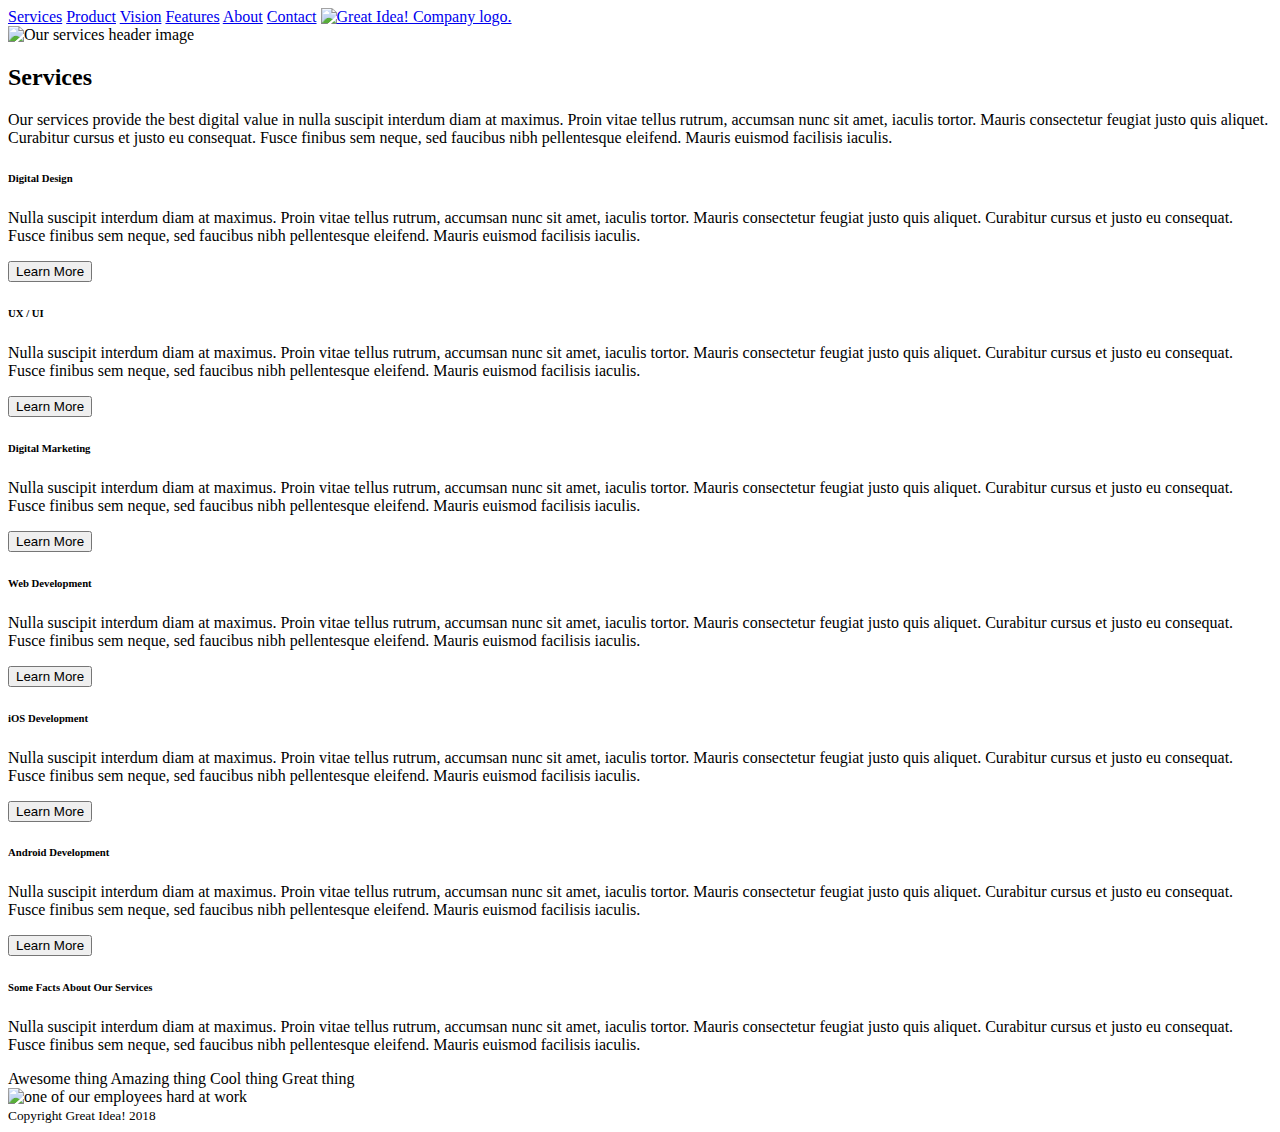
==== great-idea/services.html @ ae1b8aaf "semantics on services.html" ====
<!doctype html>

<html lang="en">
<head>
  <meta charset="utf-8">

  <title>Great Idea! - Services</title>

  <link href="https://fonts.googleapis.com/css?family=Bangers|Titillium+Web" rel="stylesheet">
  <link rel="stylesheet" href="css/index.css">

  <!--[if lt IE 9]>
    <script src="https://cdnjs.cloudflare.com/ajax/libs/html5shiv/3.7.3/html5shiv.js"></script>
  <![endif]-->
</head>

<body>


<nav>
  <a href="services.html">Services</a>
  <a href="#">Product</a>
  <a href="#">Vision</a>
  <a href="#">Features</a>
  <a href="#">About</a>
  <a href="#">Contact</a>

  <a href="index.html"><img class="logo" src="img/logo.png" alt="Great Idea! Company logo."></a>
</nav>


<img class="services-header-img" src="img/services-header.jpg" alt="Our services header image">


<section class="one">
  <h2>Services</h2>

  <p>  Our services provide the best digital value in nulla suscipit interdum diam at maximus. Proin vitae tellus rutrum, accumsan nunc sit amet, iaculis tortor. Mauris consectetur feugiat justo quis aliquet. Curabitur cursus et justo eu consequat. Fusce finibus sem neque, sed faucibus nibh pellentesque eleifend. Mauris euismod facilisis iaculis.
  </p>
</section>


<section class="two">
  <h6>Digital Design</h6>

  <p>Nulla suscipit interdum diam at maximus. Proin vitae tellus rutrum, accumsan nunc sit amet, iaculis tortor. Mauris consectetur feugiat justo quis aliquet. Curabitur cursus et justo eu consequat. Fusce finibus sem neque, sed faucibus nibh pellentesque
    eleifend. Mauris euismod facilisis iaculis.</p>
  
  <button>Learn More</button>
  
  
  
  <h6>UX / UI</h6>
  
  <p>Nulla suscipit interdum diam at maximus. Proin vitae tellus rutrum, accumsan nunc sit amet, iaculis tortor. Mauris consectetur feugiat justo quis aliquet. Curabitur cursus et justo eu consequat. Fusce finibus sem neque, sed faucibus nibh pellentesque
  eleifend. Mauris euismod facilisis iaculis.</p>
  
  <button>Learn More</button>
  
  
  
  <h6>Digital Marketing</h6>
  
  <p>Nulla suscipit interdum diam at maximus. Proin vitae tellus rutrum, accumsan nunc sit amet, iaculis tortor. Mauris consectetur feugiat justo quis aliquet. Curabitur cursus et justo eu consequat. Fusce finibus sem neque, sed faucibus nibh pellentesque
  eleifend. Mauris euismod facilisis iaculis.</p>
  
  <button>Learn More</button>
  
  
  
  <h6>Web Development</h6>
  
  <p>Nulla suscipit interdum diam at maximus. Proin vitae tellus rutrum, accumsan nunc sit amet, iaculis tortor. Mauris consectetur feugiat justo quis aliquet. Curabitur cursus et justo eu consequat. Fusce finibus sem neque, sed faucibus nibh pellentesque
  eleifend. Mauris euismod facilisis iaculis.</p>
  
  <button>Learn More</button>
  
  
  
  <h6>iOS Development</h6>
  
  <p>Nulla suscipit interdum diam at maximus. Proin vitae tellus rutrum, accumsan nunc sit amet, iaculis tortor. Mauris consectetur feugiat justo quis aliquet. Curabitur cursus et justo eu consequat. Fusce finibus sem neque, sed faucibus nibh pellentesque
  eleifend. Mauris euismod facilisis iaculis.</p>
  
  <button>Learn More</button>
  
  
  
  <h6>Android Development</h6>
  
  <p>Nulla suscipit interdum diam at maximus. Proin vitae tellus rutrum, accumsan nunc sit amet, iaculis tortor. Mauris consectetur feugiat justo quis aliquet. Curabitur cursus et justo eu consequat. Fusce finibus sem neque, sed faucibus nibh pellentesque
  eleifend. Mauris euismod facilisis iaculis.</p>
  
  <button>Learn More</button>
</section>


<section class="three">
  <h6>Some Facts About Our Services</h6>

  <p>Nulla suscipit interdum diam at maximus. Proin vitae tellus rutrum, accumsan nunc sit amet, iaculis tortor. Mauris consectetur feugiat justo quis aliquet. Curabitur cursus et justo eu consequat. Fusce finibus sem neque, sed faucibus nibh pellentesque
    eleifend. Mauris euismod facilisis iaculis.</p>
  
  <li> 
    Awesome thing
    Amazing thing
    Cool thing
    Great thing
  </li>
 
  
  <img class="services-info-img" src="img/services-info.png" alt="one of our employees hard at work">
  
</section>

<footer>
  
  <small>Copyright Great Idea! 2018</small>

</footer>


</body>

</html>
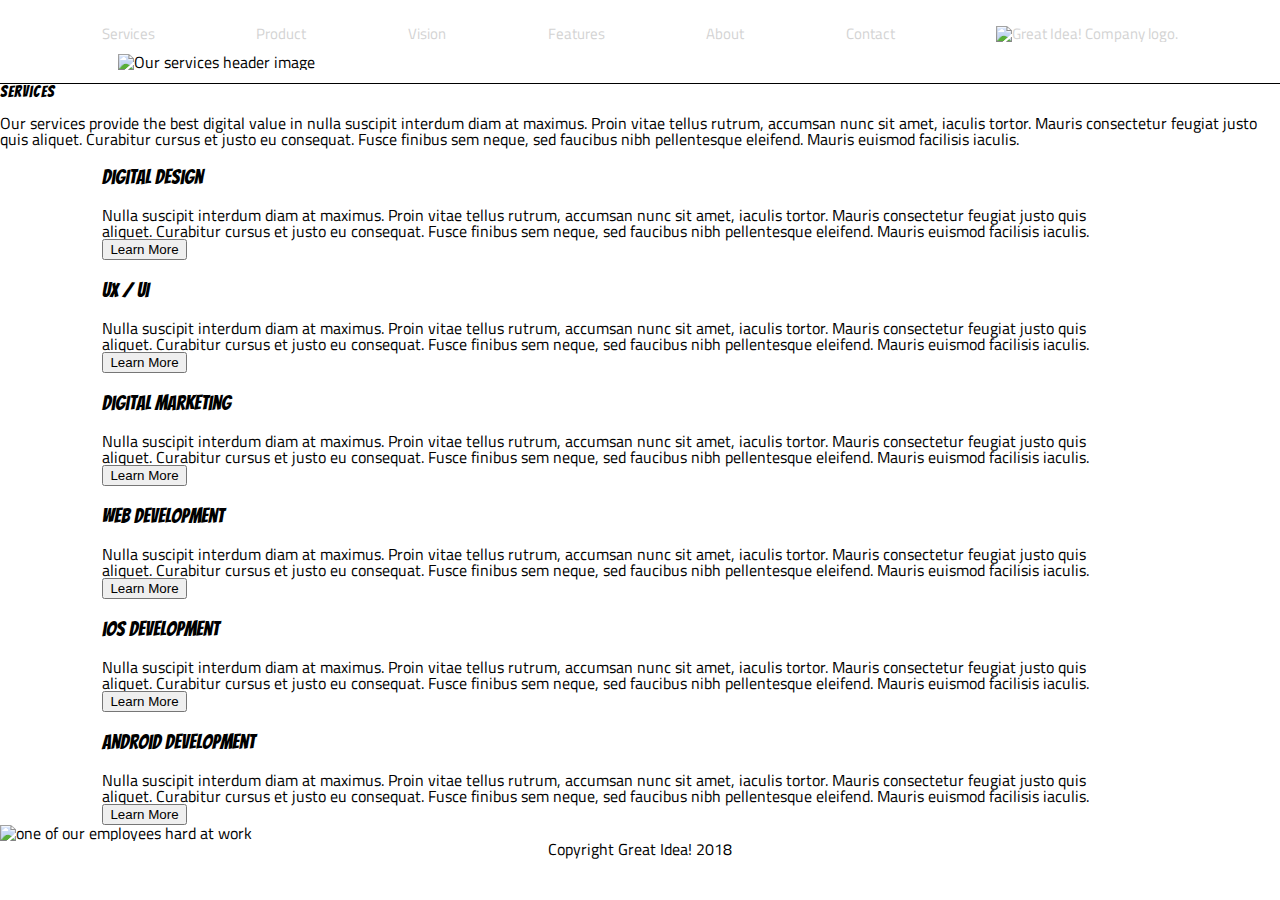
==== commit 4c87e10f: "finished the styling on similar features--image, nav a's--still do footer" ====
--- a/great-idea/services.html
+++ b/great-idea/services.html
@@ -16,7 +16,7 @@
 
 <body>
 
-
+<!--NAVIGATION-->
 <nav>
   <a href="services.html">Services</a>
   <a href="#">Product</a>
@@ -28,98 +28,113 @@
   <a href="index.html"><img class="logo" src="img/logo.png" alt="Great Idea! Company logo."></a>
 </nav>
 
-
-<img class="services-header-img" src="img/services-header.jpg" alt="Our services header image">
+<div class="image">
+  <img class="services-header-img" src="img/services-header.jpg" alt="Our services header image">
+</div>
 
 
-<section class="one">
+<!--SECTION ONE INTRO-->
+<section class="s one">
   <h2>Services</h2>
 
   <p>  Our services provide the best digital value in nulla suscipit interdum diam at maximus. Proin vitae tellus rutrum, accumsan nunc sit amet, iaculis tortor. Mauris consectetur feugiat justo quis aliquet. Curabitur cursus et justo eu consequat. Fusce finibus sem neque, sed faucibus nibh pellentesque eleifend. Mauris euismod facilisis iaculis.
   </p>
 </section>
 
+<!--SECTION TWO BOXES-->
+<section class="s two">
+  <div>  
+    <h6>Digital Design</h6>
 
-<section class="two">
-  <h6>Digital Design</h6>
-
-  <p>Nulla suscipit interdum diam at maximus. Proin vitae tellus rutrum, accumsan nunc sit amet, iaculis tortor. Mauris consectetur feugiat justo quis aliquet. Curabitur cursus et justo eu consequat. Fusce finibus sem neque, sed faucibus nibh pellentesque
+    <p>Nulla suscipit interdum diam at maximus. Proin vitae tellus rutrum, accumsan nunc sit amet, iaculis tortor. Mauris consectetur feugiat justo quis aliquet. Curabitur cursus et justo eu consequat. Fusce finibus sem neque, sed faucibus nibh pellentesque
     eleifend. Mauris euismod facilisis iaculis.</p>
   
-  <button>Learn More</button>
+    <button>Learn More</button>
+  </div>
+  
+  
+  <div>  
+    <h6>UX / UI</h6>
+  
+    <p>Nulla suscipit interdum diam at maximus. Proin vitae tellus rutrum, accumsan nunc sit amet, iaculis tortor. Mauris consectetur feugiat justo quis aliquet. Curabitur cursus et justo eu consequat. Fusce finibus sem neque, sed faucibus nibh pellentesque
+    eleifend. Mauris euismod facilisis iaculis.</p>
+    
+    <button>Learn More</button>
+  </div>
+  
+  
+  <div>  
+    <h6>Digital Marketing</h6>
+  
+    <p>Nulla suscipit interdum diam at maximus. Proin vitae tellus rutrum, accumsan nunc sit amet, iaculis tortor. Mauris consectetur feugiat justo quis aliquet. Curabitur cursus et justo eu consequat. Fusce finibus sem neque, sed faucibus nibh pellentesque
+    eleifend. Mauris euismod facilisis iaculis.</p>
+    
+    <button>Learn More</button>
+  </div>
   
   
   
-  <h6>UX / UI</h6>
+  <div>  
+    <h6>Web Development</h6>
   
-  <p>Nulla suscipit interdum diam at maximus. Proin vitae tellus rutrum, accumsan nunc sit amet, iaculis tortor. Mauris consectetur feugiat justo quis aliquet. Curabitur cursus et justo eu consequat. Fusce finibus sem neque, sed faucibus nibh pellentesque
+    <p>Nulla suscipit interdum diam at maximus. Proin vitae tellus rutrum, accumsan nunc sit amet, iaculis tortor. Mauris consectetur feugiat justo quis aliquet. Curabitur cursus et justo eu consequat. Fusce finibus sem neque, sed faucibus nibh pellentesque
   eleifend. Mauris euismod facilisis iaculis.</p>
   
-  <button>Learn More</button>
+    <button>Learn More</button>
+  </div>
   
   
+  <div> 
+    <h6>iOS Development</h6>
   
-  <h6>Digital Marketing</h6>
-  
-  <p>Nulla suscipit interdum diam at maximus. Proin vitae tellus rutrum, accumsan nunc sit amet, iaculis tortor. Mauris consectetur feugiat justo quis aliquet. Curabitur cursus et justo eu consequat. Fusce finibus sem neque, sed faucibus nibh pellentesque
-  eleifend. Mauris euismod facilisis iaculis.</p>
-  
-  <button>Learn More</button>
+    <p>Nulla suscipit interdum diam at maximus. Proin vitae tellus rutrum, accumsan nunc sit amet, iaculis tortor. Mauris consectetur feugiat justo quis aliquet. Curabitur cursus et justo eu consequat. Fusce finibus sem neque, sed faucibus nibh pellentesque
+    eleifend. Mauris euismod facilisis iaculis.</p>
+    
+    <button>Learn More</button>
+  </div>
   
   
+  <div>  
+    <h6>Android Development</h6>
   
-  <h6>Web Development</h6>
-  
-  <p>Nulla suscipit interdum diam at maximus. Proin vitae tellus rutrum, accumsan nunc sit amet, iaculis tortor. Mauris consectetur feugiat justo quis aliquet. Curabitur cursus et justo eu consequat. Fusce finibus sem neque, sed faucibus nibh pellentesque
-  eleifend. Mauris euismod facilisis iaculis.</p>
-  
-  <button>Learn More</button>
-  
-  
-  
-  <h6>iOS Development</h6>
-  
-  <p>Nulla suscipit interdum diam at maximus. Proin vitae tellus rutrum, accumsan nunc sit amet, iaculis tortor. Mauris consectetur feugiat justo quis aliquet. Curabitur cursus et justo eu consequat. Fusce finibus sem neque, sed faucibus nibh pellentesque
-  eleifend. Mauris euismod facilisis iaculis.</p>
-  
-  <button>Learn More</button>
-  
-  
-  
-  <h6>Android Development</h6>
-  
-  <p>Nulla suscipit interdum diam at maximus. Proin vitae tellus rutrum, accumsan nunc sit amet, iaculis tortor. Mauris consectetur feugiat justo quis aliquet. Curabitur cursus et justo eu consequat. Fusce finibus sem neque, sed faucibus nibh pellentesque
-  eleifend. Mauris euismod facilisis iaculis.</p>
-  
-  <button>Learn More</button>
+    <p>Nulla suscipit interdum diam at maximus. Proin vitae tellus rutrum, accumsan nunc sit amet, iaculis tortor. Mauris consectetur feugiat justo quis aliquet. Curabitur cursus et justo eu consequat. Fusce finibus sem neque, sed faucibus nibh pellentesque
+    eleifend. Mauris euismod facilisis iaculis.</p>
+    
+    <button>Learn More</button>
+  </div>
 </section>
 
+<!--SECTION THREE FACTS-->
+<section class="s three">
+  
+  <div class="left-side">  
+    <h6>Some Facts About Our Services</h6>
 
-<section class="three">
-  <h6>Some Facts About Our Services</h6>
+    <p>Nulla suscipit interdum diam at maximus. Proin vitae tellus rutrum, accumsan nunc sit amet, iaculis tortor. Mauris consectetur feugiat justo quis aliquet. Curabitur cursus et justo eu consequat. Fusce finibus sem neque, sed faucibus nibh pellentesque
+    eleifend. Mauris euismod facilisis iaculis.</p>
 
-  <p>Nulla suscipit interdum diam at maximus. Proin vitae tellus rutrum, accumsan nunc sit amet, iaculis tortor. Mauris consectetur feugiat justo quis aliquet. Curabitur cursus et justo eu consequat. Fusce finibus sem neque, sed faucibus nibh pellentesque
-    eleifend. Mauris euismod facilisis iaculis.</p>
-  
-  <li> 
+    <li> 
     Awesome thing
     Amazing thing
     Cool thing
     Great thing
-  </li>
+    </li>
+  </div>
  
-  
-  <img class="services-info-img" src="img/services-info.png" alt="one of our employees hard at work">
+  <div class="right-side">
+    <img class="services-info-img" src="img/services-info.png" alt="one of our employees hard at work">
+  </div>
   
 </section>
 
-<footer>
+<!--FOOTER SECTION-->
+    <footer>
   
-  <small>Copyright Great Idea! 2018</small>
+      <small>Copyright Great Idea! 2018</small>
 
-</footer>
+    </footer>
 
 
-</body>
+  </body>
 
 </html>--- a/great-idea/css/index.css
+++ b/great-idea/css/index.css
@@ -0,0 +1,236 @@
+/* http://meyerweb.com/eric/tools/css/reset/ 
+   v2.0 | 20110126
+   License: none (public domain)
+*/
+
+html, body, div, span, applet, object, iframe,
+h1, h2, h3, h4, h5, h6, p, blockquote, pre,
+a, abbr, acronym, address, big, cite, code,
+del, dfn, em, img, ins, kbd, q, s, samp,
+small, strike, strong, sub, sup, tt, var,
+b, u, i, center,
+dl, dt, dd, ol, ul, li,
+fieldset, form, label, legend,
+table, caption, tbody, tfoot, thead, tr, th, td,
+article, aside, canvas, details, embed, 
+figure, figcaption, footer, header, hgroup, 
+menu, nav, output, ruby, section, summary,
+time, mark, audio, video {
+	margin: 0;
+	padding: 0;
+	border: 0;
+	font-size: 100%;
+	font: inherit;
+	vertical-align: baseline;
+}
+/* HTML5 display-role reset for older browsers */
+article, aside, details, figcaption, figure, 
+footer, header, hgroup, menu, nav, section {
+	display: block;
+}
+body {
+	line-height: 1;
+}
+ol, ul {
+	list-style: none;
+}
+blockquote, q {
+	quotes: none;
+}
+blockquote:before, blockquote:after,
+q:before, q:after {
+	content: '';
+	content: none;
+}
+table {
+	border-collapse: collapse;
+	border-spacing: 0;
+}
+
+/* Set every element's box-sizing to border-box */
+* {
+    box-sizing: border-box;
+}
+
+html, body {
+    height: 100%;
+    font-family: 'Titillium Web', sans-serif;
+}
+
+h1, h2, h3, h4, h5 {
+    font-family: 'Bangers', cursive;
+    letter-spacing: 1px;
+    margin-bottom: 15px;
+}
+
+/* Copy and paste your work from yesterday here and start to refactor into flexbox */
+
+
+
+/*HOME PAGE CSS
+  HOME PAGE CSS
+  HOME PAGE CSS
+  HOME PAGE CSS
+  HOME PAGE CSS
+  HOME PAGE CSS*/
+
+
+/* NAGIVATION STYLES
+nav a{
+	display: ;
+	font-size: 15px;
+	color: lightgray;
+	text-decoration: unset;
+}
+nav{
+	
+	
+}
+.logo{
+	
+} */
+
+/*HEADER STYLING - H1 BUTTON IMG*/
+header{
+	width: 100%;
+	padding: 0 0 7%;	
+}
+.left-side{
+	display: none;
+	width: 40%;
+	padding: 0% 0 2%;
+}
+h1{
+	font-size: 6em;
+	text-align: center;
+	letter-spacing: 2px;
+}
+.left-side button{
+	font-size: 20px;
+	padding: 5px 25px;
+}
+.circle{
+	display: none;
+	width: 27%;
+	
+}
+/*SECTION ONE - FEATURES/ABOUT*/
+
+.one div{
+	display: ;
+	width: 49%;
+	
+}
+.one{
+	border-top: 1px solid black;
+	
+}
+h6{
+	font-family: "Bangers";
+	padding: 2% 0;
+	font-size: 20px;
+	
+}
+p{
+	font-family: "Titillium Web";
+	
+}
+
+/* IMG STYLING IN MIDDLE
+
+div .middle-img{
+	display: ;
+	width: 81em;
+	padding: 3% 0;
+} */
+
+/*SECTION TWO --3 HEADINGS STYLING*/
+
+.two div{
+	display: 
+	width: 33%;
+	
+	
+}
+.two{
+	margin: 0 14% 0% 8%;
+}
+
+/*CONTACT STYLES*/
+
+.four{
+	margin: 0 20%;
+	border-top: 1px solid black;
+	margin: 0 14% 0% 8%;
+}
+.contactMe{
+	margin: 0 0 0 0;
+}
+.info{
+	margin: 0 0 0 0:
+}
+.four p{
+	line-height: 120%;
+}
+/* FOOTER STYLING
+footer{
+	text-align: center;
+	margin-bottom: 10%;
+} */
+
+
+
+
+/*SIMILAR DESIGN CSS
+  SIMILAR DESIGN CSS
+  SIMILAR DESIGN CSS
+  SIMILAR DESIGN CSS
+  SIMILAR DESIGN CSS
+  SIMILAR DESIGN CSS*/
+
+
+
+/* NAGIVATION STYLES */
+nav a{
+	font-size: 15px;
+	color: lightgray;
+	text-decoration: unset;
+	display:flex;
+	margin: 2% 0 0;
+}
+nav{	
+	display:flex;
+	justify-content: space-evenly;
+}
+.logo{
+	display:flex;
+	align-self: flex-end; 
+}
+
+/*IMG STYLING IN MIDDLE*/
+.middle-img{
+	display:flex;
+	width: 84%;
+}
+.image{
+	display:flex;
+	justify-content: center;
+}
+.services-header-img{
+	width: 81.5%;
+	margin:1%;
+}
+/*FOOTER STYLING*/
+footer{
+	text-align: center;
+	margin-bottom: 10%;
+}
+
+
+/*SECTION PAGE CSS
+  SECTION PAGE CSS
+  SECTION PAGE CSS
+  SECTION PAGE CSS
+  SECTION PAGE CSS
+  SECTION PAGE CSS*/
+
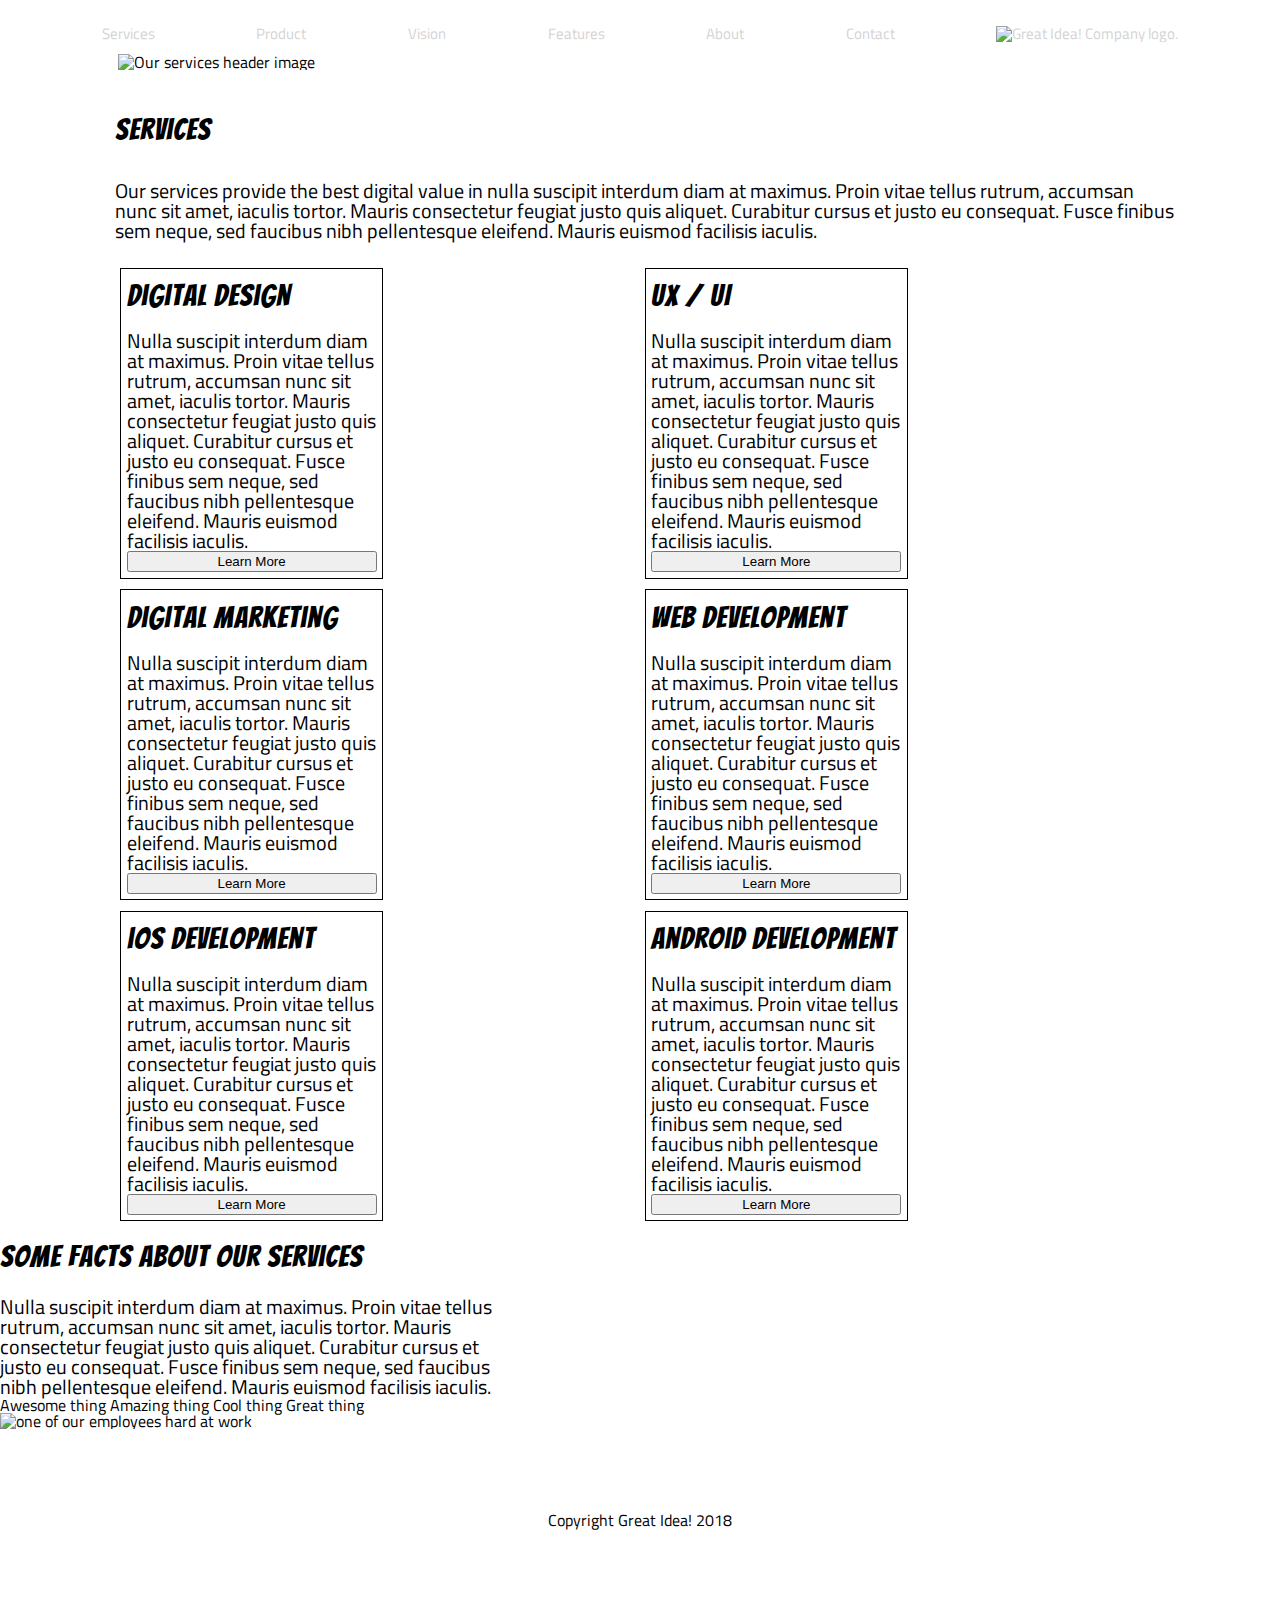
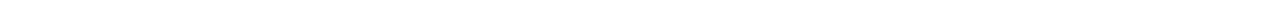
==== commit a9d4f6ec: "created sections for bottom heading portion of service.html--moving onto styling boxes" ====
--- a/great-idea/services.html
+++ b/great-idea/services.html
@@ -34,81 +34,93 @@
 
 
 <!--SECTION ONE INTRO-->
-<section class="s one">
-  <h2>Services</h2>
 
-  <p>  Our services provide the best digital value in nulla suscipit interdum diam at maximus. Proin vitae tellus rutrum, accumsan nunc sit amet, iaculis tortor. Mauris consectetur feugiat justo quis aliquet. Curabitur cursus et justo eu consequat. Fusce finibus sem neque, sed faucibus nibh pellentesque eleifend. Mauris euismod facilisis iaculis.
-  </p>
-</section>
+<div class="sec1">
+  <section class="serv1">
+    <h2>Services</h2>
+
+    <p>  Our services provide the best digital value in nulla suscipit interdum diam at maximus. Proin vitae tellus rutrum, accumsan nunc sit amet, iaculis tortor. Mauris consectetur feugiat justo quis aliquet. Curabitur cursus et justo eu consequat. Fusce finibus sem neque, sed faucibus nibh pellentesque eleifend. Mauris euismod facilisis iaculis.
+    </p>
+  </section>
+</div>
 
 <!--SECTION TWO BOXES-->
-<section class="s two">
-  <div>  
-    <h6>Digital Design</h6>
+<div class="sec2">
+    <div>  
+      <div class="box digux">
+        <h2>Digital Design</h2>
+  
+        <p>Nulla suscipit interdum diam at maximus. Proin vitae tellus rutrum, accumsan nunc sit amet, iaculis tortor. Mauris consectetur feugiat justo quis aliquet. Curabitur cursus et justo eu consequat. Fusce finibus sem neque, sed faucibus nibh pellentesque
+        eleifend. Mauris euismod facilisis iaculis.</p>
+      
+        <button>Learn More</button>
+      </div>
+    </div>
+    
+    
+    <div>  
+      <div class="box">
+        <h2>UX / UI</h2>
+    
+        <p>Nulla suscipit interdum diam at maximus. Proin vitae tellus rutrum, accumsan nunc sit amet, iaculis tortor. Mauris consectetur feugiat justo quis aliquet. Curabitur cursus et justo eu consequat. Fusce finibus sem neque, sed faucibus nibh pellentesque
+        eleifend. Mauris euismod facilisis iaculis.</p>
+      
+        <button>Learn More</button>
+      </div>
+    </div>
 
-    <p>Nulla suscipit interdum diam at maximus. Proin vitae tellus rutrum, accumsan nunc sit amet, iaculis tortor. Mauris consectetur feugiat justo quis aliquet. Curabitur cursus et justo eu consequat. Fusce finibus sem neque, sed faucibus nibh pellentesque
-    eleifend. Mauris euismod facilisis iaculis.</p>
-  
-    <button>Learn More</button>
-  </div>
-  
-  
-  <div>  
-    <h6>UX / UI</h6>
-  
-    <p>Nulla suscipit interdum diam at maximus. Proin vitae tellus rutrum, accumsan nunc sit amet, iaculis tortor. Mauris consectetur feugiat justo quis aliquet. Curabitur cursus et justo eu consequat. Fusce finibus sem neque, sed faucibus nibh pellentesque
-    eleifend. Mauris euismod facilisis iaculis.</p>
     
-    <button>Learn More</button>
-  </div>
-  
-  
-  <div>  
-    <h6>Digital Marketing</h6>
-  
-    <p>Nulla suscipit interdum diam at maximus. Proin vitae tellus rutrum, accumsan nunc sit amet, iaculis tortor. Mauris consectetur feugiat justo quis aliquet. Curabitur cursus et justo eu consequat. Fusce finibus sem neque, sed faucibus nibh pellentesque
-    eleifend. Mauris euismod facilisis iaculis.</p>
+    <div>  
+      <div class="box">
+        <h2>Digital Marketing</h2>
     
-    <button>Learn More</button>
-  </div>
-  
-  
-  
-  <div>  
-    <h6>Web Development</h6>
-  
-    <p>Nulla suscipit interdum diam at maximus. Proin vitae tellus rutrum, accumsan nunc sit amet, iaculis tortor. Mauris consectetur feugiat justo quis aliquet. Curabitur cursus et justo eu consequat. Fusce finibus sem neque, sed faucibus nibh pellentesque
-  eleifend. Mauris euismod facilisis iaculis.</p>
-  
-    <button>Learn More</button>
-  </div>
-  
-  
-  <div> 
-    <h6>iOS Development</h6>
-  
-    <p>Nulla suscipit interdum diam at maximus. Proin vitae tellus rutrum, accumsan nunc sit amet, iaculis tortor. Mauris consectetur feugiat justo quis aliquet. Curabitur cursus et justo eu consequat. Fusce finibus sem neque, sed faucibus nibh pellentesque
-    eleifend. Mauris euismod facilisis iaculis.</p>
+        <p>Nulla suscipit interdum diam at maximus. Proin vitae tellus rutrum, accumsan nunc sit amet, iaculis tortor. Mauris consectetur feugiat justo quis aliquet. Curabitur cursus et justo eu consequat. Fusce finibus sem neque, sed faucibus nibh pellentesque
+        eleifend. Mauris euismod facilisis iaculis.</p>
+        
+        <button>Learn More</button>
+      </div>
+    </div>
+      
     
-    <button>Learn More</button>
-  </div>
-  
-  
-  <div>  
-    <h6>Android Development</h6>
-  
-    <p>Nulla suscipit interdum diam at maximus. Proin vitae tellus rutrum, accumsan nunc sit amet, iaculis tortor. Mauris consectetur feugiat justo quis aliquet. Curabitur cursus et justo eu consequat. Fusce finibus sem neque, sed faucibus nibh pellentesque
-    eleifend. Mauris euismod facilisis iaculis.</p>
+    <div>  
+      <div class="box">
+        <h2>Web Development</h2>
     
-    <button>Learn More</button>
-  </div>
-</section>
+        <p>Nulla suscipit interdum diam at maximus. Proin vitae tellus rutrum, accumsan nunc sit amet, iaculis tortor. Mauris consectetur feugiat justo quis aliquet. Curabitur cursus et justo eu consequat. Fusce finibus sem neque, sed faucibus nibh pellentesque
+      eleifend. Mauris euismod facilisis iaculis.</p>
+      
+        <button>Learn More</button>
+      </div>
+    </div>
+    
+    <div> 
+      <div class="box">
+        <h2>iOS Development</h2>
+    
+        <p>Nulla suscipit interdum diam at maximus. Proin vitae tellus rutrum, accumsan nunc sit amet, iaculis tortor. Mauris consectetur feugiat justo quis aliquet. Curabitur cursus et justo eu consequat. Fusce finibus sem neque, sed faucibus nibh pellentesque
+        eleifend. Mauris euismod facilisis iaculis.</p>
+        
+        <button>Learn More</button>
+      </div>
+    </div>
+    
+    <div>  
+      <div class="box">
+        <h2>Android Development</h2>
+    
+        <p>Nulla suscipit interdum diam at maximus. Proin vitae tellus rutrum, accumsan nunc sit amet, iaculis tortor. Mauris consectetur feugiat justo quis aliquet. Curabitur cursus et justo eu consequat. Fusce finibus sem neque, sed faucibus nibh pellentesque
+        eleifend. Mauris euismod facilisis iaculis.</p>
+        
+        <button>Learn More</button>
+      </div>
+    </div>
+</div>
 
 <!--SECTION THREE FACTS-->
-<section class="s three">
+<section class="serv3">
   
-  <div class="left-side">  
-    <h6>Some Facts About Our Services</h6>
+  <div class="left-side serv">  
+    <h2>Some Facts About Our Services</h2>
 
     <p>Nulla suscipit interdum diam at maximus. Proin vitae tellus rutrum, accumsan nunc sit amet, iaculis tortor. Mauris consectetur feugiat justo quis aliquet. Curabitur cursus et justo eu consequat. Fusce finibus sem neque, sed faucibus nibh pellentesque
     eleifend. Mauris euismod facilisis iaculis.</p>
@@ -121,7 +133,7 @@
     </li>
   </div>
  
-  <div class="right-side">
+  <div class="right-side serv">
     <img class="services-info-img" src="img/services-info.png" alt="one of our employees hard at work">
   </div>
   
--- a/great-idea/css/index.css
+++ b/great-idea/css/index.css
@@ -75,65 +75,64 @@
   HOME PAGE CSS*/
 
 
-/* NAGIVATION STYLES
-nav a{
-	display: ;
-	font-size: 15px;
-	color: lightgray;
-	text-decoration: unset;
-}
-nav{
-	
-	
-}
-.logo{
-	
-} */
 
 /*HEADER STYLING - H1 BUTTON IMG*/
 header{
 	width: 100%;
-	padding: 0 0 7%;	
+	padding: 2% 0%;
+	display: flex;	
+	justify-content: space-evenly;
 }
 .left-side{
-	display: none;
+	display: flex;
 	width: 40%;
-	padding: 0% 0 2%;
+	flex-direction: column;
+	justify-content: center;	
 }
 h1{
 	font-size: 6em;
 	text-align: center;
-	letter-spacing: 2px;
+	letter-spacing: 2px;	
 }
 .left-side button{
+	border: 1px solid black;
+    width: 27%;
+    height: 10%;
+    padding: 1% 0%;
+	margin: 0 36%;
 	font-size: 20px;
-	padding: 5px 25px;
+	font-family: "Titillium Web";
 }
 .circle{
-	display: none;
-	width: 27%;
-	
+	display: flex;
+	width: 27%;	
+
 }
 /*SECTION ONE - FEATURES/ABOUT*/
 
 .one div{
-	display: ;
-	width: 49%;
-	
+	display: flex;
+	width: 30%;
+	flex-direction: column;
 }
 .one{
 	border-top: 1px solid black;
-	
-}
-h6{
+	display:flex;
+	justify-content: space-between;
+	margin: 4% 8%;
+}
+.one p{
+	margin-top: 1%;
+}
+h2{
 	font-family: "Bangers";
 	padding: 2% 0;
-	font-size: 20px;
-	
+	margin-top: 1%;
+	font-size: 30px;
 }
 p{
 	font-family: "Titillium Web";
-	
+	font-size: 20px;
 }
 
 /* IMG STYLING IN MIDDLE
@@ -147,13 +146,14 @@
 /*SECTION TWO --3 HEADINGS STYLING*/
 
 .two div{
-	display: 
+	display: flex;
 	width: 33%;
-	
-	
+	flex-direction: column;
 }
 .two{
-	margin: 0 14% 0% 8%;
+	display:flex;
+	margin: 4% 7.25%;
+	justify-content: space-between;
 }
 
 /*CONTACT STYLES*/
@@ -202,10 +202,6 @@
 	display:flex;
 	justify-content: space-evenly;
 }
-.logo{
-	display:flex;
-	align-self: flex-end; 
-}
 
 /*IMG STYLING IN MIDDLE*/
 .middle-img{
@@ -223,7 +219,9 @@
 /*FOOTER STYLING*/
 footer{
 	text-align: center;
-	margin-bottom: 10%;
+	display: flex;
+	justify-content: center;
+	padding: 6.5%;
 }
 
 
@@ -234,3 +232,39 @@
   SECTION PAGE CSS
   SECTION PAGE CSS*/
 
+
+  /*SECTION ONE SERVICES STYLE*/
+section, h2, p, button{
+	/* border: 1px solid red; */
+}
+.sec1{
+	display: flex;
+	width: 83%;
+	margin-left: 9%
+}
+.serv1{
+	display: flex;
+	flex-direction: column;
+}
+.serv1 p{
+	margin-bottom: 2%;
+}
+
+/*SECTION TWO 6 DIVS STYLE*/
+.sec2{
+	display: flex;
+	flex-wrap: wrap;
+	align-content: space-around;
+	justify-content: space-around;
+	margin: 0 9%;
+}
+.sec2 div{
+	width: 50%;
+	display: flex;
+	flex-direction: column;
+}
+.box{
+	border: 1px solid black;
+	padding: 1%;
+	margin: 1%;
+}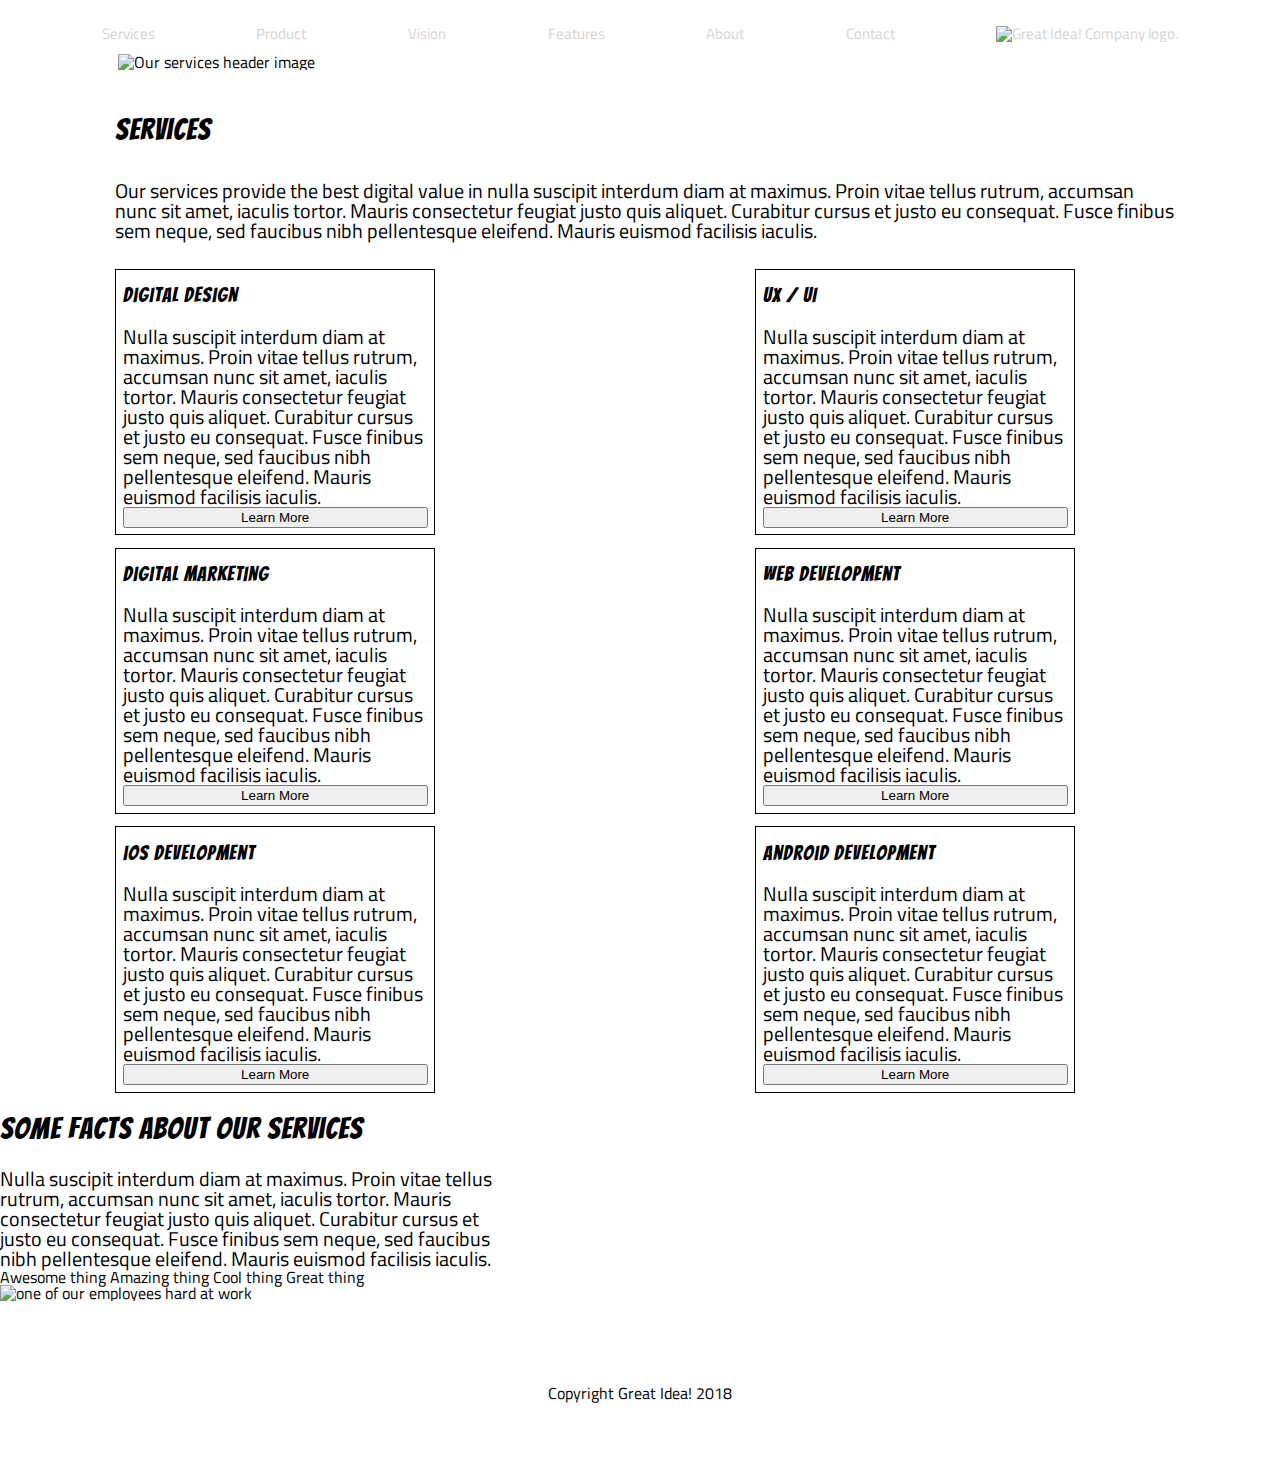
==== commit 56f939bb: "boxes styling" ====
--- a/great-idea/services.html
+++ b/great-idea/services.html
@@ -47,7 +47,7 @@
 <!--SECTION TWO BOXES-->
 <div class="sec2">
     <div>  
-      <div class="box digux">
+      <div class="box">
         <h2>Digital Design</h2>
   
         <p>Nulla suscipit interdum diam at maximus. Proin vitae tellus rutrum, accumsan nunc sit amet, iaculis tortor. Mauris consectetur feugiat justo quis aliquet. Curabitur cursus et justo eu consequat. Fusce finibus sem neque, sed faucibus nibh pellentesque
--- a/great-idea/css/index.css
+++ b/great-idea/css/index.css
@@ -254,9 +254,9 @@
 .sec2{
 	display: flex;
 	flex-wrap: wrap;
-	align-content: space-around;
-	justify-content: space-around;
+	justify-content: space-evenly;
 	margin: 0 9%;
+	width: 100%
 }
 .sec2 div{
 	width: 50%;
@@ -266,5 +266,14 @@
 .box{
 	border: 1px solid black;
 	padding: 1%;
-	margin: 1%;
+	margin: 1% 1% 1% 0;
+}
+.box h2{
+	font-size: 20px;
+}
+.box p{
+
+}
+.box button{
+
 }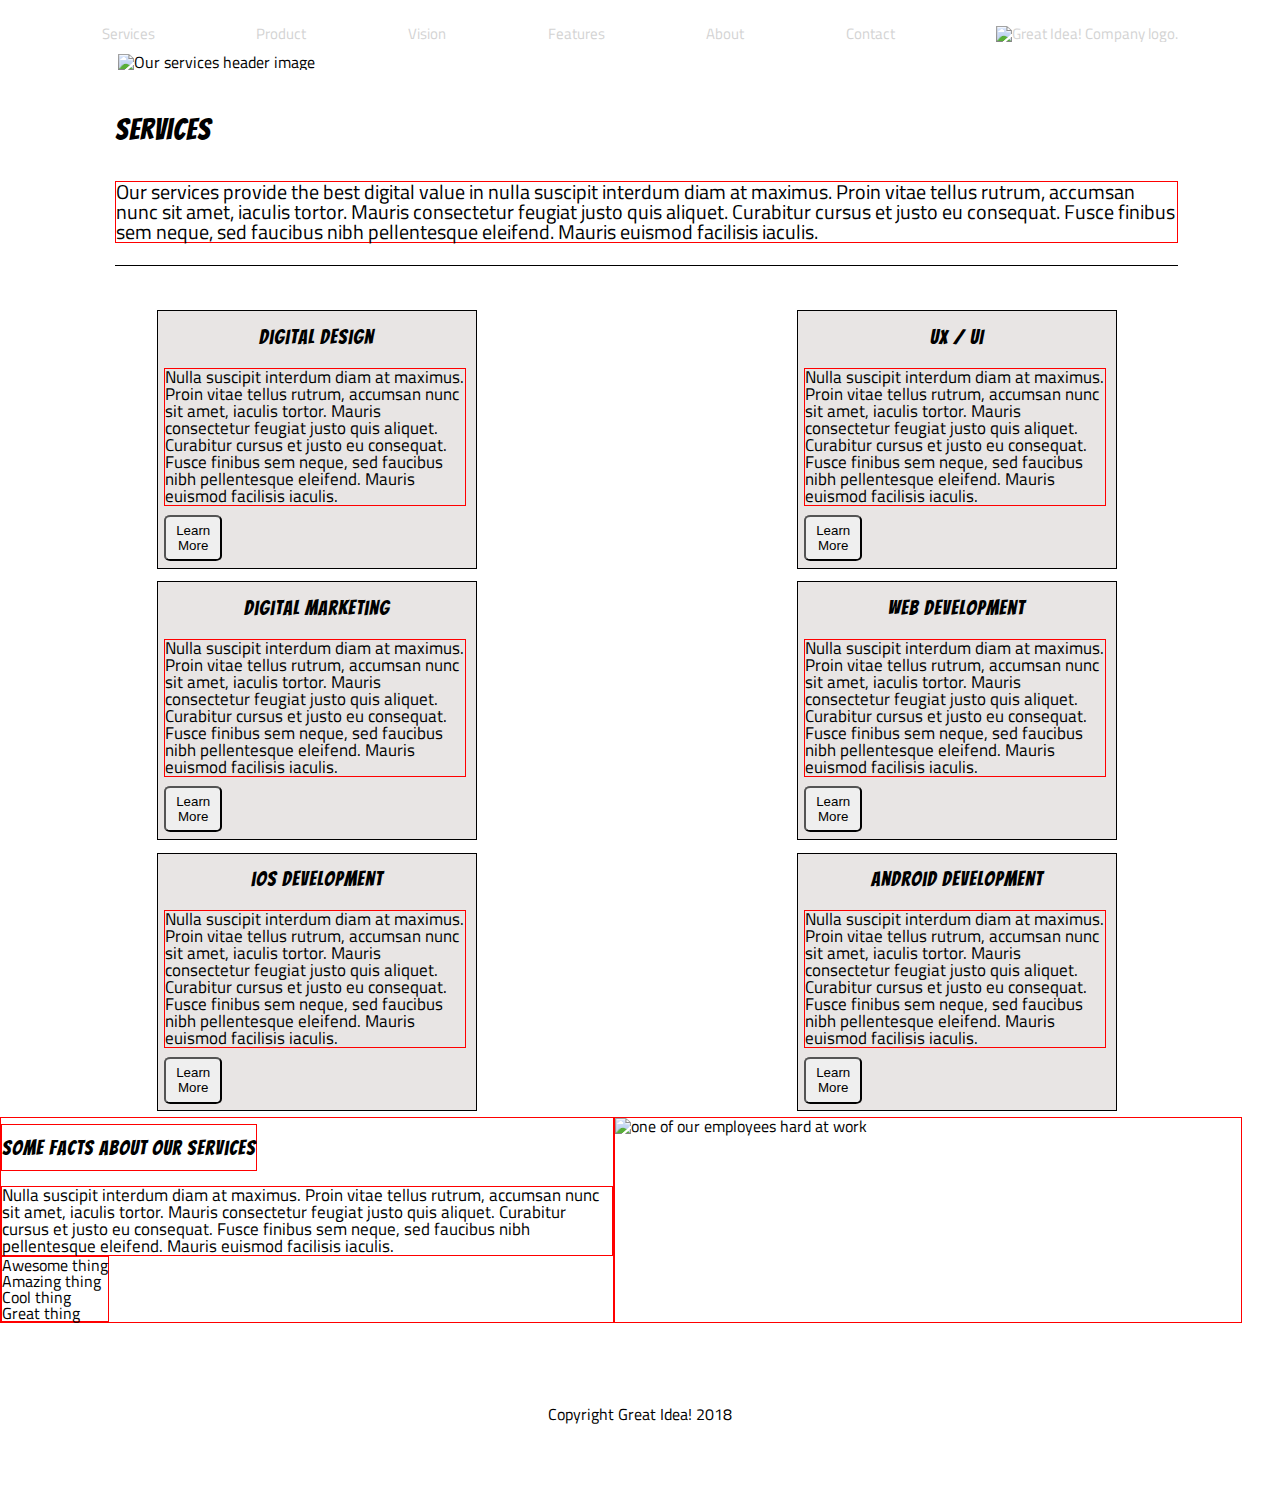
==== commit 31ae6d1e: "did some styling, focused mostly on the footer section. split the two photos" ====
--- a/great-idea/services.html
+++ b/great-idea/services.html
@@ -119,21 +119,21 @@
 <!--SECTION THREE FACTS-->
 <section class="serv3">
   
-  <div class="left-side serv">  
+  <div class="left-side-serv">  
     <h2>Some Facts About Our Services</h2>
 
     <p>Nulla suscipit interdum diam at maximus. Proin vitae tellus rutrum, accumsan nunc sit amet, iaculis tortor. Mauris consectetur feugiat justo quis aliquet. Curabitur cursus et justo eu consequat. Fusce finibus sem neque, sed faucibus nibh pellentesque
     eleifend. Mauris euismod facilisis iaculis.</p>
 
     <li> 
-    Awesome thing
-    Amazing thing
-    Cool thing
-    Great thing
+    Awesome thing<br>
+    Amazing thing<br>
+    Cool thing<br>
+    Great thing<br>
     </li>
   </div>
  
-  <div class="right-side serv">
+  <div class="right-side-serv">
     <img class="services-info-img" src="img/services-info.png" alt="one of our employees hard at work">
   </div>
   
--- a/great-idea/css/index.css
+++ b/great-idea/css/index.css
@@ -234,9 +234,6 @@
 
 
   /*SECTION ONE SERVICES STYLE*/
-section, h2, p, button{
-	/* border: 1px solid red; */
-}
 .sec1{
 	display: flex;
 	width: 83%;
@@ -245,35 +242,75 @@
 .serv1{
 	display: flex;
 	flex-direction: column;
+	border-bottom: 1px solid black;
 }
 .serv1 p{
 	margin-bottom: 2%;
-}
+	
+}
+
 
 /*SECTION TWO 6 DIVS STYLE*/
 .sec2{
 	display: flex;
 	flex-wrap: wrap;
 	justify-content: space-evenly;
-	margin: 0 9%;
-	width: 100%
+	max-width: 100%;
+	margin-top: 3%;
 }
 .sec2 div{
 	width: 50%;
 	display: flex;
 	flex-direction: column;
-}
+	align-items: center;
+}
+
 .box{
 	border: 1px solid black;
 	padding: 1%;
 	margin: 1% 1% 1% 0;
+	background-color: rgba(209, 203, 201, .5 );
 }
 .box h2{
 	font-size: 20px;
 }
 .box p{
-
+	margin-right: 1%;
+	font-size: 17px;
 }
 .box button{
-
+	margin: 3% 81% 0 0;
+	padding: 2%;
+	background-color: none;
+	border-radius: 11%;
+}
+
+/*SOME FACTS SECTIONN STYLING*/
+.serv3{
+	display:flex;
+	max-width: 100%;
+}
+.serv3 div, .serv3 h2, .serv3 li, p{
+	border: 1.5px solid red;
+}
+.left-side-serv{
+	display: flex;
+	flex-direction: column;
+	align-items: flex-start;
+	width: 48%;
+}
+.right-side-serv{
+	display: flex;
+	width: 49%
+}
+
+/*lefit side*/
+.serv3 h2{
+	font-size: 20px;
+}
+.serv3 p{
+	font-size: 17px;
+}
+li{
+	
 }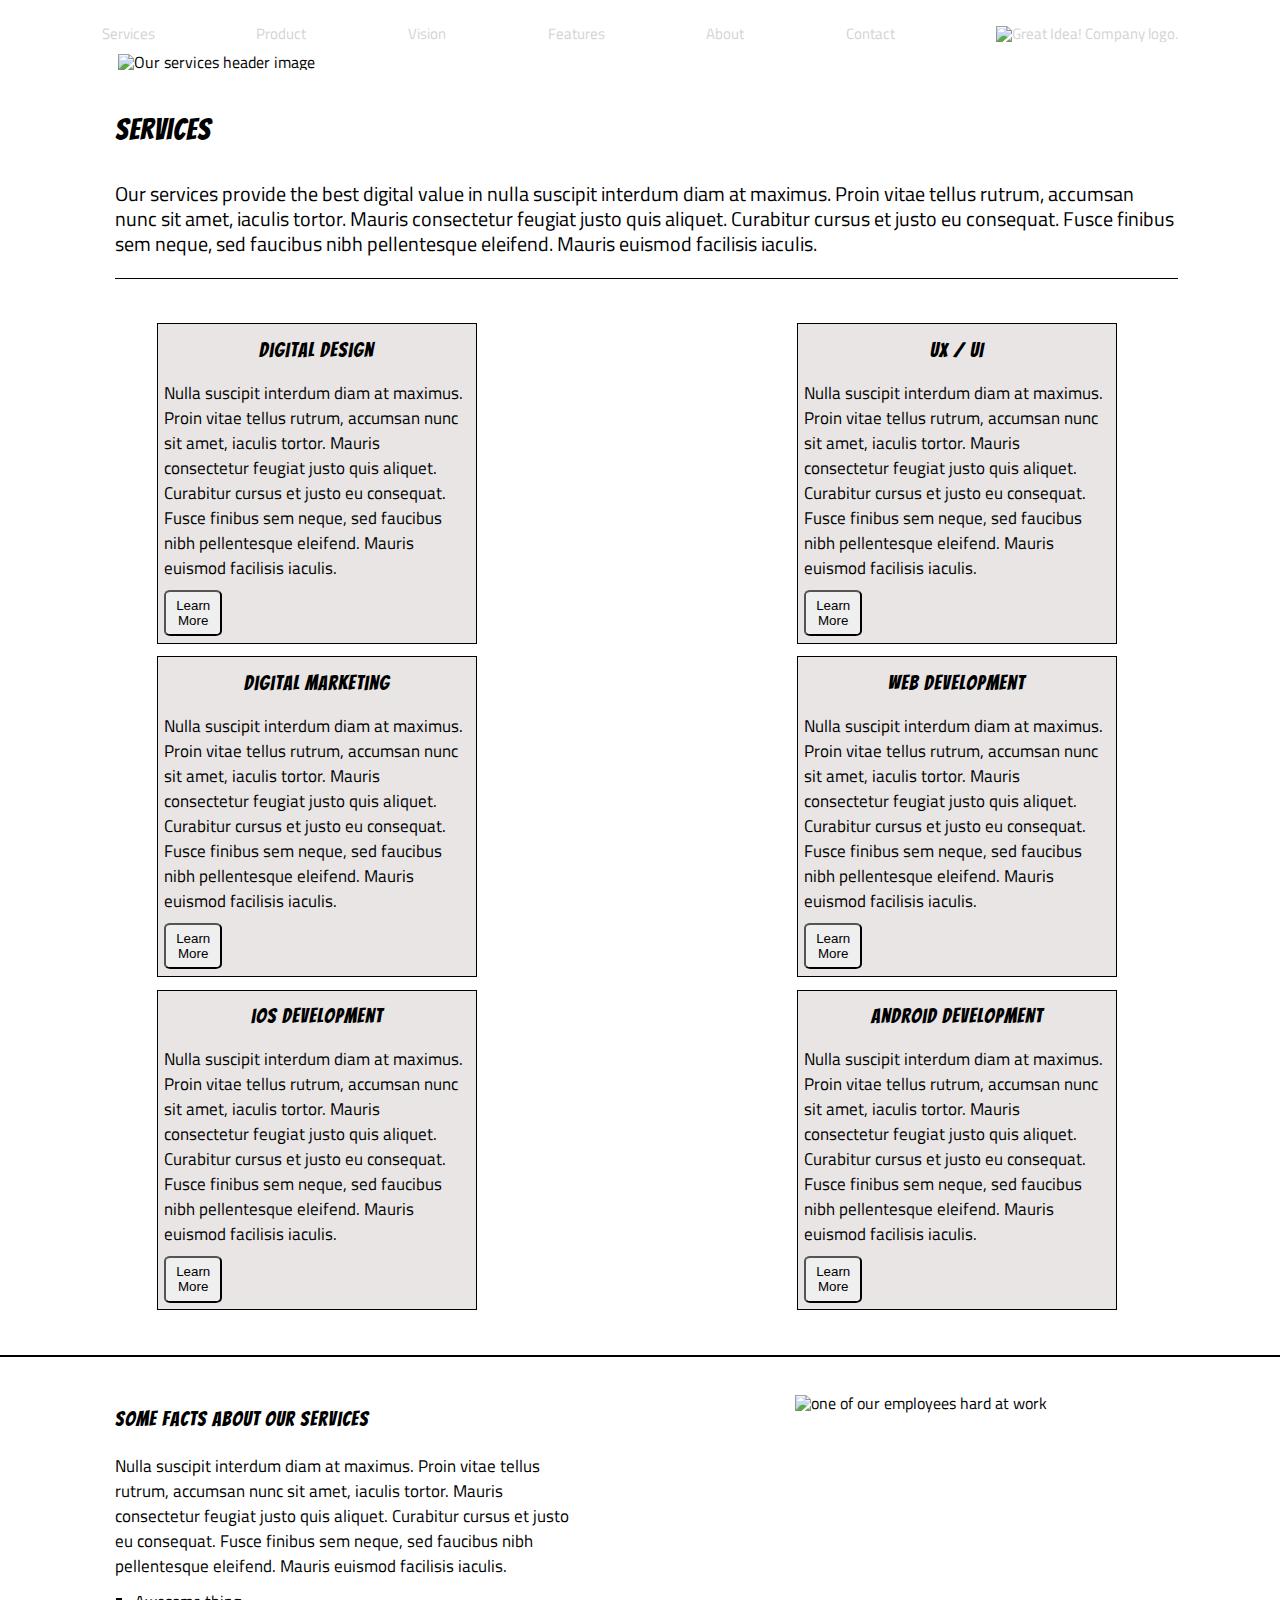
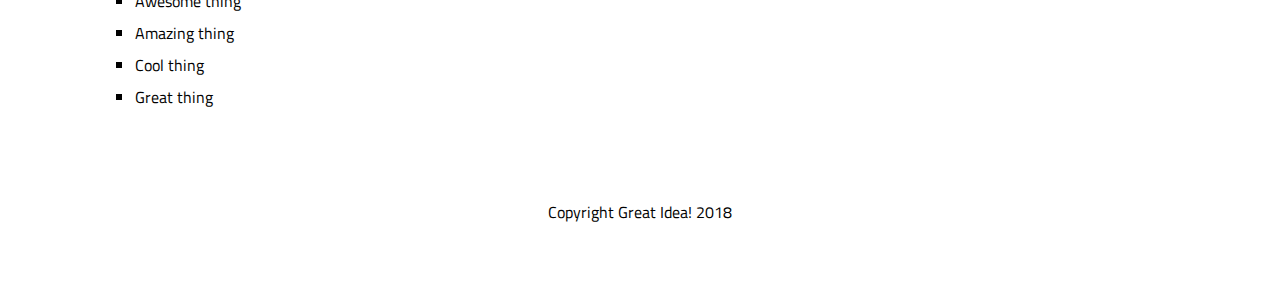
==== commit 96fd9503: "finished footer section, styling to footer" ====
--- a/great-idea/services.html
+++ b/great-idea/services.html
@@ -125,12 +125,12 @@
     <p>Nulla suscipit interdum diam at maximus. Proin vitae tellus rutrum, accumsan nunc sit amet, iaculis tortor. Mauris consectetur feugiat justo quis aliquet. Curabitur cursus et justo eu consequat. Fusce finibus sem neque, sed faucibus nibh pellentesque
     eleifend. Mauris euismod facilisis iaculis.</p>
 
-    <li> 
-    Awesome thing<br>
-    Amazing thing<br>
-    Cool thing<br>
-    Great thing<br>
-    </li>
+    <ul> 
+      <li>Awesome thing</li><br>
+      <li>Amazing thing</li><br>
+      <li>Cool thing</li><br>
+      <li>Great thing</li><br>
+    </ul>
   </div>
  
   <div class="right-side-serv">
--- a/great-idea/css/index.css
+++ b/great-idea/css/index.css
@@ -289,19 +289,24 @@
 .serv3{
 	display:flex;
 	max-width: 100%;
-}
-.serv3 div, .serv3 h2, .serv3 li, p{
-	border: 1.5px solid red;
+	margin-top: 3%;
+	border-top: 2px solid black;
+	justify-content: space-between;
 }
 .left-side-serv{
 	display: flex;
 	flex-direction: column;
 	align-items: flex-start;
 	width: 48%;
+	margin-left: 9%;
+	margin-top: 3%;
+	margin-right: 5%;
 }
 .right-side-serv{
 	display: flex;
-	width: 49%
+	width: 49%;
+	margin-top: 3%;
+	margin-left:11%;
 }
 
 /*lefit side*/
@@ -310,7 +315,13 @@
 }
 .serv3 p{
 	font-size: 17px;
+	margin-bottom: 3%;
 }
 li{
-	
+	list-style-type: square;
+	margin-left: 17%;
+	width: 117px;
+}
+p{
+	line-height: 25px;
 }